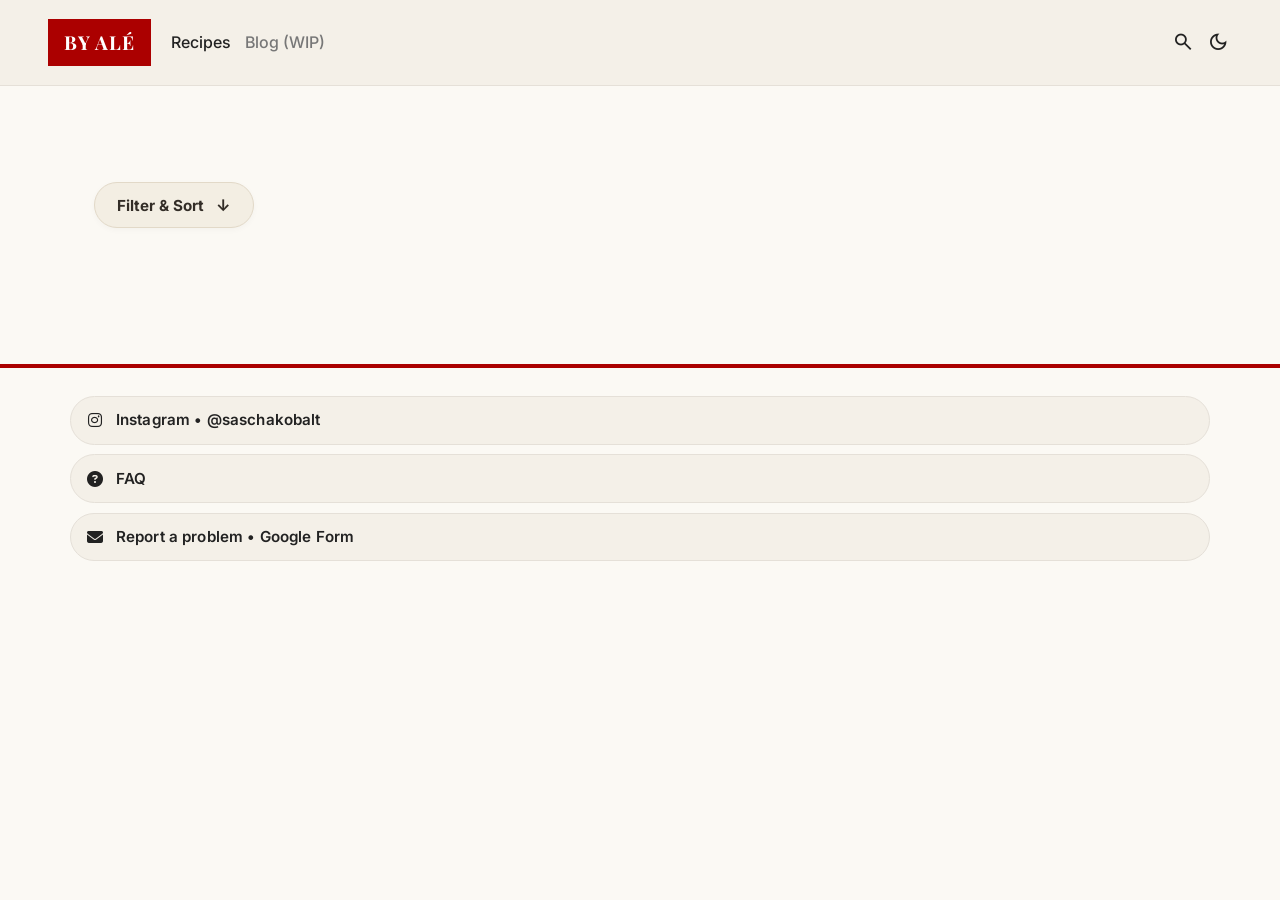
==== category.html @ 7e0773e8 "Add files via upload" ====
<!DOCTYPE html>
<html lang="en">
<head>
  <meta charset="UTF-8">
  <meta name="viewport" content="width=device-width, initial-scale=1.0">
  <title>Category - BY ALÉ</title>
  <link rel="stylesheet" href="styles.css">
  <link rel="stylesheet" href="https://fonts.googleapis.com/css2?family=Material+Symbols+Outlined:opsz,wght,FILL,GRAD@24,400,0,0" />
  <link rel="stylesheet" href="https://cdnjs.cloudflare.com/ajax/libs/font-awesome/6.5.2/css/all.min.css" crossorigin="anonymous" referrerpolicy="no-referrer" />
</head>
<body>

  <header class="navbar">
    <div class="nav-brand">
      <a href="index.html" class="logo-text">BY ALÉ</a>
    </div>
    <div class="nav-center" id="nav-center">
      <ul class="nav-links">
        <li><a href="index.html">Recipes</a></li>
        <li><span class="nav-disabled">Blog (WIP)</span></li>
      </ul>
      <div class="search-panel" id="search-panel" aria-hidden="true">
        <label class="sr-only" for="search-input">Search recipes</label>
        <input type="search" id="search-input" placeholder="Search" autocomplete="off">
      </div>
    </div>
    <div class="header-actions">
      <button type="button" id="search-toggle" class="search-toggle-btn" aria-label="Open recipe search">
        <span class="material-symbols-outlined">search</span>
      </button>
      <button type="button" id="theme-toggle" class="theme-toggle-btn" aria-label="Toggle theme">
        <span class="material-symbols-outlined" id="theme-icon">dark_mode</span>
      </button>
    </div>
  </header>

  <main class="container">
    <div class="category-header">
      <h1 id="category-title"></h1>
    </div>

    <section class="expressive-filters-container">
      <button type="button" class="filter-toggle-btn" id="filter-toggle">
        <span class="btn-text">Filter & Sort</span>
        <span class="toggle-icon">↓</span>
      </button>

      <div class="expressive-filters" id="filters-content">
        <div class="filter-section">
          <span class="filter-label">Continent</span>
          <div class="chips-group" id="continent-chips"></div>
        </div>

        <div class="filter-section">
          <span class="filter-label">Country</span>
          <div class="chips-group" id="country-chips"></div>
        </div>

        <div class="filter-section sort-section">
          <span class="filter-label">Sort</span>
          <div class="chips-group" id="sort-chips">
            <button class="chip active" data-value="default">Default</button>
            <button class="chip" data-value="title-asc">A – Z</button>
            <button class="chip" data-value="title-desc">Z – A</button>
          </div>
        </div>
      </div>
    </section>

    <section class="search-results-section" id="search-results-section" hidden>
      <h2 class="section-title">Search Results</h2>
      <p class="search-results-summary" id="search-results-summary"></p>
      <div class="recipes-grid search-results-grid" id="search-results-grid"></div>
    </section>

    <div class="recipes-grid" id="recipes-grid"></div>
  </main>

  <footer class="footer">
    <div class="footer-content">
      <div class="social-links">
        <a class="social-link" href="https://www.instagram.com/saschakobalt" target="_blank" rel="noopener noreferrer" aria-label="Visit Instagram profile">
          <span class="social-icon" aria-hidden="true">
            <i class="fa-brands fa-instagram"></i>
          </span>
          <span class="social-text">Instagram • @saschakobalt</span>
        </a>
        <a class="social-link" href="faq.html" aria-label="Open FAQ page">
          <span class="social-icon" aria-hidden="true">
            <i class="fa-solid fa-circle-question"></i>
          </span>
          <span class="social-text">FAQ</span>
        </a>
        <a class="social-link" href="https://forms.gle/3FCcQHXBFqMiV2AYA" target="_blank" rel="noopener noreferrer" aria-label="Open feedback form">
          <span class="social-icon" aria-hidden="true">
            <i class="fa-solid fa-envelope"></i>
          </span>
          <span class="social-text">Report a problem • Google Form</span>
        </a>
      </div>
    </div>
  </footer>

  <script src="script.js"></script>
</body>
</html>
---- styles.css ----
@import url('https://fonts.googleapis.com/css2?family=Playfair+Display:ital,wght@0,600;0,700;1,400&family=Inter:wght@400;500;600&display=swap');

:root {
  --font-heading: 'Playfair Display', Georgia, serif;
  --font-body: 'Inter', -apple-system, sans-serif;
  --bg-color: #fbf9f4;
  --text-color: #222222;
  --accent-color: #ab0000;
  --card-bg: #f4f0e8;
  --muted-color: #777777;
  --border-color: #e5e0d8;
}

[data-theme="dark"] {
  --bg-color: #0b0904;
  --text-color: #dedede;
  --accent-color: #ff5252;
  --card-bg: #18140c;
  --border-color: #28231b;
  --muted-color: #bfb6a8;
}

.navbar {
  display: flex;
  align-items: center;
  gap: 1rem;
  padding: 1.2rem 3rem;
  border-bottom: 1px solid var(--border-color);
  background-color: var(--card-bg);
  transition: background-color 0.3s ease, border-color 0.3s ease;
}

.nav-brand {
  display: flex;
  align-items: center;
  gap: 0.75rem;
  flex-shrink: 0;
}

.nav-center {
  display: flex;
  align-items: center;
  flex: 1 1 auto;
  min-width: 0;
}

.header-actions {
  display: flex;
  align-items: center;
  gap: 0.4rem;
  flex-shrink: 0;
}

.search-toggle-btn,
.theme-toggle-btn {
  background: none;
  border: none;
  color: var(--text-color);
  cursor: pointer;
  padding: 0.2rem;
  display: flex;
  align-items: center;
  justify-content: center;
  border-radius: 50%;
  transition: color 0.3s ease, transform 0.2s ease;
}

.search-toggle-btn:hover,
.theme-toggle-btn:hover {
  color: var(--accent-color);
  transform: scale(1.1);
}

.search-toggle-btn .material-symbols-outlined,
.theme-toggle-btn .material-symbols-outlined {
  font-size: 1.4rem;
}

.search-panel {
  display: none;
  align-items: center;
  width: 0;
  max-width: 0;
  opacity: 0;
  overflow: hidden;
  transition: width 0.25s ease, max-width 0.25s ease, opacity 0.2s ease, margin-right 0.25s ease;
  margin-right: 0;
}

.nav-center.is-search-active .search-panel {
  display: flex;
  flex: 1 1 auto;
  width: 100%;
  max-width: 100%;
  opacity: 1;
  margin-right: 0.45rem;
}

.search-panel.is-open {
  width: 100%;
  max-width: 100%;
  opacity: 1;
  margin-right: 0.45rem;
}

.search-panel input {
  width: 100%;
  border: 1px solid var(--border-color);
  border-radius: 999px;
  padding: 0.55rem 0.8rem;
  background-color: var(--bg-color);
  color: var(--text-color);
  font: inherit;
}

.search-panel input:focus {
  outline: none;
  border-color: var(--accent-color);
  box-shadow: 0 0 0 2px rgba(171, 0, 0, 0.12);
}

.sr-only {
  position: absolute;
  width: 1px;
  height: 1px;
  padding: 0;
  margin: -1px;
  overflow: hidden;
  clip: rect(0, 0, 0, 0);
  white-space: nowrap;
  border: 0;
}

* {
  box-sizing: border-box;
  margin: 0;
  padding: 0;
}

body {
  background-color: var(--bg-color);
  color: var(--text-color);
  font-family: var(--font-body);
  font-weight: 400;
  line-height: 1.6;
  transition: background-color 0.3s ease, color 0.3s ease;
}

body.search-active .hero-link {
  display: none;
}

a {
  text-decoration: none;
  color: inherit;
}

h1, h2, h3, h4,
.logo-text,
#category-title,
.recipe-card-title,
.recipe-header-title,
.latest-recipe h2,
.latest-recipe-card h2,
.featured-recipe-card h2 {
  font-family: var(--font-heading) !important;
}

.logo-text {
  background-color: var(--accent-color);
  color: #ffffff;
  padding: 0.5rem 1rem;
  font-family: var(--font-heading);
  font-weight: 700;
  font-size: 1.2rem;
  letter-spacing: 1px;
}

.nav-links {
  display: flex;
  align-items: center;
  gap: 0.9rem;
  list-style: none;
  margin-left: 0.25rem;
}

.nav-center.is-search-active .nav-links {
  display: none;
}

.nav-links a {
  font-weight: 500;
  color: var(--text-color);
  transition: color 0.3s ease;
}

.nav-disabled {
  font-weight: 500;
  color: var(--muted-color);
  cursor: not-allowed;
  user-select: none;
}

.container {
  max-width: 1140px;
  margin: 0 auto;
  padding: 3rem 1.5rem;
}

.hero-link {
  display: block;
  color: inherit;
}

.hero-section {
  display: flex;
  align-items: center;
  justify-content: space-between;
  gap: 1.25rem;
  background-color: var(--card-bg);
  border-radius: 8px;
  overflow: hidden;
  margin-bottom: 2.5rem;
  padding: 1.25rem 1.4rem;
  box-shadow: 0 4px 12px rgba(0, 0, 0, 0.03);
}

.hero-content {
  display: flex;
  flex-direction: column;
  justify-content: center;
  flex: 1;
}

.hero-label {
  text-transform: uppercase;
  font-size: 0.75rem;
  letter-spacing: 1px;
  color: var(--muted-color);
  margin-bottom: 0.4rem;
}

.hero-title {
  font-family: var(--font-heading);
  font-size: 1.35rem;
  line-height: 1.25;
  margin: 0;
  word-break: break-word;
}

.hero-title-inline {
  display: inline-block;
}

.hero-image-wrapper {
  width: 88px;
  height: 88px;
  flex-shrink: 0;
  border-radius: 8px;
  overflow: hidden;
  background-color: #f3eee3;
}

.hero-image {
  width: 100%;
  height: 100%;
  object-fit: cover;
  display: block;
}

.section-title {
  font-family: var(--font-heading);
  font-size: 1.8rem;
  margin-bottom: 2rem;
}

.search-results-section {
  margin-bottom: 2.5rem;
}

.search-results-section[hidden] {
  display: none;
}

.search-results-summary {
  color: var(--muted-color);
  margin-top: -0.5rem;
  margin-bottom: 1rem;
}

.categories-grid {
  display: grid;
  grid-template-columns: repeat(auto-fit, minmax(130px, 1fr));
  gap: 1.5rem;
  text-align: center;
  margin-bottom: 4rem;
}

.category-card {
  display: flex;
  flex-direction: column;
  align-items: center;
}

.category-image-wrapper {
  width: 110px;
  height: 110px;
  border-radius: 50%;
  overflow: hidden;
  margin-bottom: 0.8rem;
}

.category-image-wrapper img {
  width: 100%;
  height: 100%;
  object-fit: cover;
}

.category-title {
  font-weight: 700;
  font-size: 0.95rem;
}

.category-header {
  margin-bottom: 3rem;
}

.category-header h1 {
  font-family: var(--font-heading);
  font-size: 2.5rem;
}

.recipes-grid {
  display: grid;
  grid-template-columns: repeat(auto-fill, minmax(240px, 1fr));
  gap: 2rem;
}

.recipe-card-img {
  width: 100%;
  height: 200px;
  object-fit: cover;
  border-radius: 4px;
}

.recipe-card-title {
  font-weight: 700;
  font-size: 1.1rem;
  margin-top: 0.8rem;
}

.recipe-header {
  display: grid;
  grid-template-columns: 1fr 1fr;
  gap: 3rem;
  align-items: center;
  margin-bottom: 4rem;
}

.recipe-header-title {
  font-family: var(--font-heading);
  font-size: 3rem;
  line-height: 1.1;
}

.recipe-header-image img {
  width: 100%;
  height: 400px;
  object-fit: cover;
  border-radius: 8px;
}

.recipe-body {
  display: grid;
  grid-template-columns: 320px 1fr;
  gap: 4rem;
}

.recipe-hero {
  display: flex;
  flex-direction: column;
  gap: 1.25rem;
  margin-bottom: 1.25rem;
}

.meta-box {
  background-color: var(--card-bg);
  padding: 1.5rem;
  border-radius: 4px;
  margin-bottom: 1.25rem;
}

.print-recipe-btn {
  display: inline-flex;
  align-items: center;
  gap: 0.7rem;
  padding: 0.7rem 0.9rem;
  border: 1px solid var(--border-color);
  border-radius: 999px;
  background-color: var(--card-bg);
  color: var(--text-color);
  font-size: 0.95rem;
  font-weight: 600;
  letter-spacing: 0.01em;
  cursor: pointer;
  transition: background-color 0.3s ease, color 0.3s ease, transform 0.2s ease, border-color 0.3s ease;
  width: 100%;
  justify-content: flex-start;
  margin-bottom: 1.25rem;
}

.print-recipe-btn:hover {
  background-color: var(--accent-color);
  color: #ffffff;
  border-color: var(--accent-color);
  transform: translateY(-2px);
}

.meta-item {
  margin-bottom: 1rem;
}

.meta-item:last-child {
  margin-bottom: 0;
}

.meta-label {
  font-weight: 700;
  font-size: 0.9rem;

}

.meta-value {
  color: #555;
  font-size: 0.95rem;
}

.ingredients-title, .instructions-title {
  font-family: var(--font-heading);
  font-size: 1.8rem;
  margin-bottom: 1.5rem;
}

.ingredients-list {
  list-style: none;
}

.ingredient-item {
  display: flex;
  align-items: flex-start;
  gap: 0.8rem;
  padding: 0.8rem 0;
  border-bottom: 1px solid var(--border-color);
  font-size: 0.95rem;
}

.ingredient-item input {
  margin-top: 0.3rem;
  accent-color: var(--accent-color);
}

.instructions-list {
  list-style: none;
  counter-reset: step-counter;
}

.instruction-step {
  position: relative;
  padding-left: 2.5rem;
  margin-bottom: 2rem;
  font-size: 1rem;
}

.instruction-step::before {
  counter-increment: step-counter;
  content: counter(step-counter) ".";
  position: absolute;
  left: 0;
  top: 0;
  font-weight: 700;
  font-size: 1.1rem;
}

.featured-recipe-card,
.hero-card,
.latest-recipe-card,
.latest-recipe {
  background-color: #ffffff !important;
  border-color: #e5e0d8 !important;
}

.featured-recipe-card *,
.hero-card *,
.latest-recipe-card *,
.latest-recipe * {
  color: initial !important;
}

.featured-recipe-card h2,
.hero-card h2,
.latest-recipe-card h2,
.latest-recipe h2,
.featured-recipe-card a,
.hero-card a,
.latest-recipe-card a,
.latest-recipe a {
  color: #222222 !important;
}

.featured-recipe-card .label,
.hero-card .label,
.latest-recipe-card .label,
.latest-recipe .label {
  color: #7a7063 !important;
}

.latest-recipe,
.latest-recipe-card,
.featured-recipe-card {
  display: flex !important;
  flex-direction: row !important;
  align-items: center !important;
  background-color: var(--card-bg) !important;
  border: 1px solid var(--border-color) !important;
  border-radius: 16px !important;
  padding: 12px !important;
  gap: 16px !important;
  overflow: hidden !important;
}

.latest-recipe-content,
.latest-recipe-card > div,
.featured-recipe-card > div {
  flex: 1 !important;
  padding: 0 !important;
  background: transparent !important;
}

.latest-recipe .label,
.latest-recipe-card .label,
.featured-recipe-card .label {
  font-size: 0.75rem !important;
  text-transform: uppercase !important;
  letter-spacing: 1px !important;
  color: var(--accent-color) !important;
  margin-bottom: 4px !important;
}

.latest-recipe h2,
.latest-recipe-card h2,
.featured-recipe-card h2 {
  font-family: var(--font-heading) !important;
  font-size: 1rem !important;
  line-height: 1.25 !important;
  color: var(--text-color) !important;
  margin: 0 !important;
}

.footer {
  border-top: 4px solid var(--accent-color);
  padding: 1.25rem 1.5rem 1.25rem;
  margin-top: 3rem;
}

@media (max-width: 768px) {
  .latest-recipe,
  .latest-recipe-card,
  .featured-recipe-card {
    display: flex !important;
    flex-direction: row !important;
    align-items: center !important;
    gap: 0.8rem !important;
    padding: 0.6rem !important;
    border-radius: 12px !important;
  }

  .latest-recipe img,
  .latest-recipe-card img,
  .featured-recipe-card img {
    width: 100px !important;
    height: 100px !important;
    min-width: 100px !important;
    aspect-ratio: 1 / 1 !important;
    object-fit: cover !important;
    border-radius: 8px !important;
  }

  .latest-recipe-content,
  .latest-recipe-card > div,
  .featured-recipe-card > div {
    padding: 0 0.4rem !important;
    display: flex !important;
    flex-direction: column !important;
    justify-content: center !important;
  }

  .latest-recipe h2,
  .latest-recipe-card h2,
  .featured-recipe-card h2 {
    font-size: 1.05rem !important;
    line-height: 1.25 !important;
    margin-top: 0.2rem !important;
    margin-bottom: 0 !important;
  }

  .latest-recipe .label,
  .latest-recipe-card .label,
  .featured-recipe-card .label {
    font-size: 0.7rem !important;
    letter-spacing: 0.8px !important;
    margin-bottom: 0.1rem !important;
  }
}

.footer-content {
  max-width: 1140px;
  margin: 0 auto;
  padding-top: 0;
}

.social-links {
  margin-top: 0.5rem;
  display: flex;
  flex-direction: column;
  align-items: flex-start;
  gap: 0.6rem;
}

.social-link {
  display: inline-flex;
  align-items: center;
  gap: 0.7rem;
  padding: 0.7rem 0.9rem;
  border: 1px solid var(--border-color);
  border-radius: 999px;
  background-color: var(--card-bg);
  color: var(--text-color);
  transition: background-color 0.3s ease, color 0.3s ease, transform 0.2s ease, border-color 0.3s ease;
  width: 100%;
  justify-content: flex-start;
}

.social-link:hover {
  background-color: var(--accent-color);
  color: #ffffff;
  border-color: var(--accent-color);
  transform: translateY(-2px);
}

.social-icon {
  display: inline-flex;
  align-items: center;
  justify-content: center;
  width: 1.2rem;
  height: 1.2rem;
  flex-shrink: 0;
}

.social-icon i {
  font-size: 1rem;
  line-height: 1;
}

.social-text {
  font-size: 0.95rem;
  font-weight: 600;
  letter-spacing: 0.01em;
}

.filters-bar {
  display: flex;
  flex-wrap: wrap;
  gap: 1.5rem;
  margin-bottom: 2.5rem;
  padding: 1rem 1.5rem;
  background-color: #ffffff;
  border: 1px solid var(--border-color);
  border-radius: 4px;
}

.filter-group {
  display: flex;
  align-items: center;
  gap: 0.5rem;
}

.filter-group label {
  font-size: 0.9rem;
  font-weight: 700;
  color: #555;
}

.filter-group select {
  padding: 0.4rem 0.8rem;
  border: 1px solid var(--border-color);
  border-radius: 4px;
  background-color: var(--bg-color);
  font-family: var(--font-body);
  font-size: 0.9rem;
  color: var(--text-color);
  cursor: pointer;
  outline: none;
}

.filter-group select:focus {
  border-color: var(--accent-color);
}

.expressive-filters-container {
  margin-bottom: 2.5rem;
}

.filter-toggle-btn {
  display: flex;
  align-items: center;
  justify-content: space-between;
  gap: 0.75rem;
  background-color: #f3eee3;
  border: 1.5px solid #e2d9c8;
  color: #332d27;
  padding: 0.75rem 1.4rem;
  border-radius: 100px;
  font-family: var(--font-body);
  font-size: 0.95rem;
  font-weight: 700;
  cursor: pointer;
  transition: all 0.25s cubic-bezier(0.2, 0, 0, 1);
  box-shadow: 0 2px 6px rgba(0, 0, 0, 0.03);
}

.filter-toggle-btn:hover {
  background-color: #ebd3ca;
  border-color: var(--accent-color);
}

.toggle-icon {
  display: inline-block;
  font-size: 1rem;
  transition: transform 0.3s ease;
}

.expressive-filters-container.is-open .toggle-icon {
  transform: rotate(180deg);
}

.expressive-filters-container.is-open .filter-toggle-btn {
  background-color: var(--accent-color);
  color: #ffffff;
  border-color: var(--accent-color);
  box-shadow: 0 4px 12px rgba(200, 50, 25, 0.2);
}

.expressive-filters {
  max-height: 0;
  opacity: 0;
  overflow: hidden;
  transition: max-height 0.4s cubic-bezier(0.2, 0, 0, 1), opacity 0.3s ease, margin 0.3s ease;
  display: flex;
  flex-direction: column;
  gap: 1.25rem;
  background-color: #f3eee3;
  border-radius: 24px;
  padding: 0 1.5rem;
}

.expressive-filters-container.is-open .expressive-filters {
  max-height: 500px;
  opacity: 1;
  margin-top: 0.8rem;
  padding: 1.5rem;
}

.filter-section {
  display: flex;
  align-items: center;
  gap: 1rem;
}

.filter-label {
  font-weight: 700;
  font-size: 0.85rem;
  text-transform: uppercase;
  letter-spacing: 1.2px;
  color: #7a7063;
  min-width: 80px;
}

.chips-group {
  display: flex;
  flex-wrap: wrap;
  gap: 0.6rem;
  align-items: center;
}

.chip {
  appearance: none;
  border: 1.5px solid #e2d9c8;
  background-color: #ffffff;
  color: #332d27;
  padding: 0.55rem 1.2rem;
  border-radius: 100px;
  font-family: var(--font-body);
  font-size: 0.9rem;
  font-weight: 500;
  cursor: pointer;
  transition: all 0.25s cubic-bezier(0.2, 0, 0, 1);
  user-select: none;
}

.chip:hover {
  background-color: #ebd3ca;
  border-color: #c83219;
  transform: translateY(-2px);
}

.chip.active {
  background-color: var(--accent-color);
  color: #ffffff;
  border-color: var(--accent-color);
  box-shadow: 0 4px 12px rgba(200, 50, 25, 0.25);
  font-weight: 700;
}

.chip:active {
  transform: scale(0.95);
}

@media (max-width: 600px) {
  .filter-section {
    flex-direction: column;
    align-items: flex-start;
    gap: 0.5rem;
  }
}

.recipe-card-img {
  width: 100%;
  aspect-ratio: 1 / 1;
  object-fit: cover;
  border-radius: 8px;
}

.recipe-header-image img {
  width: 100%;
  aspect-ratio: 1 / 1;
  object-fit: cover;
  border-radius: 12px;
  display: block;
}

.ingredients-expandable {
  background-color: var(--card-bg);
  border-radius: 16px;
  padding: 1rem 1.25rem;
  margin-bottom: 1.25rem;
  border: 1px solid var(--border-color);
}

.ingredients-summary {
  display: flex;
  justify-content: space-between;
  align-items: center;
  font-family: var(--font-heading);
  font-size: 1.4rem;
  font-weight: 700;
  cursor: pointer;
  list-style: none;
  user-select: none;
}

.ingredients-summary::-webkit-details-marker {
  display: none;
}

.summary-icon {
  font-size: 1.1rem;
  transition: transform 0.3s ease;
}

.ingredients-expandable[open] .summary-icon {
  transform: rotate(180deg);
}

.ingredients-list {
  margin-top: 1rem;
  padding-top: 0.5rem;
  border-top: 1px solid var(--border-color);
}

.ingredient-item {
  display: flex;
  align-items: flex-start;
  gap: 0.75rem;
  padding: 0.6rem 0;
  border-bottom: 1px solid var(--border-color);
  font-size: 0.95rem;
}

.ingredient-item:last-child {
  border-bottom: none;
}

.ingredient-item input[type="checkbox"] {
  margin-top: 0.25rem;
  width: 18px;
  height: 18px;
  accent-color: var(--accent-color);
  cursor: pointer;
}

@media print {
  @page {
    size: A4;
    margin: 12mm;
  }

  body {
    background: #ffffff !important;
    color: #111111 !important;
    font-size: 11pt;
  }

  .navbar,
  .footer,
  .theme-toggle-btn,
  .print-recipe-btn,
  .ingredients-expandable,
  .recipe-instructions {
    display: none !important;
  }

  .container {
    max-width: none !important;
    padding: 0 !important;
    margin: 0 !important;
  }

  .recipe-print-page {
    display: block;
    padding: 0;
  }

  .recipe-print-header {
    margin-bottom: 1rem;
    padding-bottom: 0.75rem;
    border-bottom: 1px solid #d8d0c5;
  }

  .recipe-print-header h1 {
    font-family: var(--font-heading) !important;
    font-size: 24pt !important;
    line-height: 1.15 !important;
    margin: 0 !important;
  }

  .recipe-print-meta {
    margin-top: 0.35rem;
    font-size: 10pt;
    color: #555555;
  }

  .recipe-print-grid {
    display: grid;
    grid-template-columns: 170px 1fr;
    gap: 1rem;
    align-items: start;
    margin-bottom: 1rem;
  }

  .recipe-print-image {
    width: 170px;
    aspect-ratio: 1 / 1;
    object-fit: cover;
    border-radius: 8px;
    display: block;
  }

  .recipe-print-ingredients {
    padding: 0.25rem 0 0;
  }

  .recipe-print-ingredients h2,
  .recipe-print-instructions h2 {
    font-family: var(--font-heading) !important;
    font-size: 14pt !important;
    margin: 0 0 0.4rem !important;
  }

  .recipe-print-ingredients-list {
    list-style: none;
    padding: 0;
    margin: 0;
    column-count: 2;
    column-gap: 1rem;
  }

  .recipe-print-ingredients-list li {
    break-inside: avoid;
    padding: 0.25rem 0;
    font-size: 10pt;
  }

  .recipe-print-instructions {
    margin-top: 0.8rem;
  }

  .recipe-print-instructions ol {
    padding-left: 1.2rem;
    margin: 0;
  }

  .recipe-print-instructions li {
    margin-bottom: 0.45rem;
    font-size: 10pt;
    line-height: 1.35;
  }
}

@media (max-width: 768px) {
  .navbar {
    padding: 1rem 1.5rem;
  }

  .container {
    padding: 1.5rem 1rem;
  }

  .recipes-grid {
    grid-template-columns: repeat(2, 1fr);
    gap: 1rem;
  }

  .recipe-card-title {
    font-size: 0.9rem;
    line-height: 1.2;
    margin-top: 0.5rem;
  }

  .recipe-hero {
    display: flex;
    flex-direction: column;
    gap: 1rem;
    margin-bottom: 1.5rem;
  }

  .recipe-header-title {
    font-size: 1.8rem;
    line-height: 1.2;
  }

  .meta-box {
    display: flex;
    gap: 1.5rem;
    background-color: var(--card-bg);
    padding: 0.8rem 1.2rem;
    border-radius: 12px;
    margin-bottom: 1.5rem;
  }

  .meta-item {
    display: flex;
    gap: 0.4rem;
    font-size: 0.9rem;
    margin-bottom: 0;
  }

  .meta-label {
    font-weight: 700;
  }

  .instructions-title {
    font-size: 1.4rem;
    margin-bottom: 1rem;
  }

  .instruction-step {
    font-size: 0.95rem;
    padding-left: 2rem;
    margin-bottom: 1.2rem;
  }
}

img {
  filter: saturate(1.25) contrast(1.05) brightness(1.1);
  transition: filter 0.3s ease;
}

.faq-container {
  display: flex;
  flex-direction: column;
  gap: 0.3rem;
  max-width: 800px;
}

.faq-answer {
  margin-top: 0.8rem;
  padding-top: 0.8rem;
  border-top: 1px solid var(--border-color);
  color: var(--text-color);
  font-size: 0.95rem;
  line-height: 1.6;
}
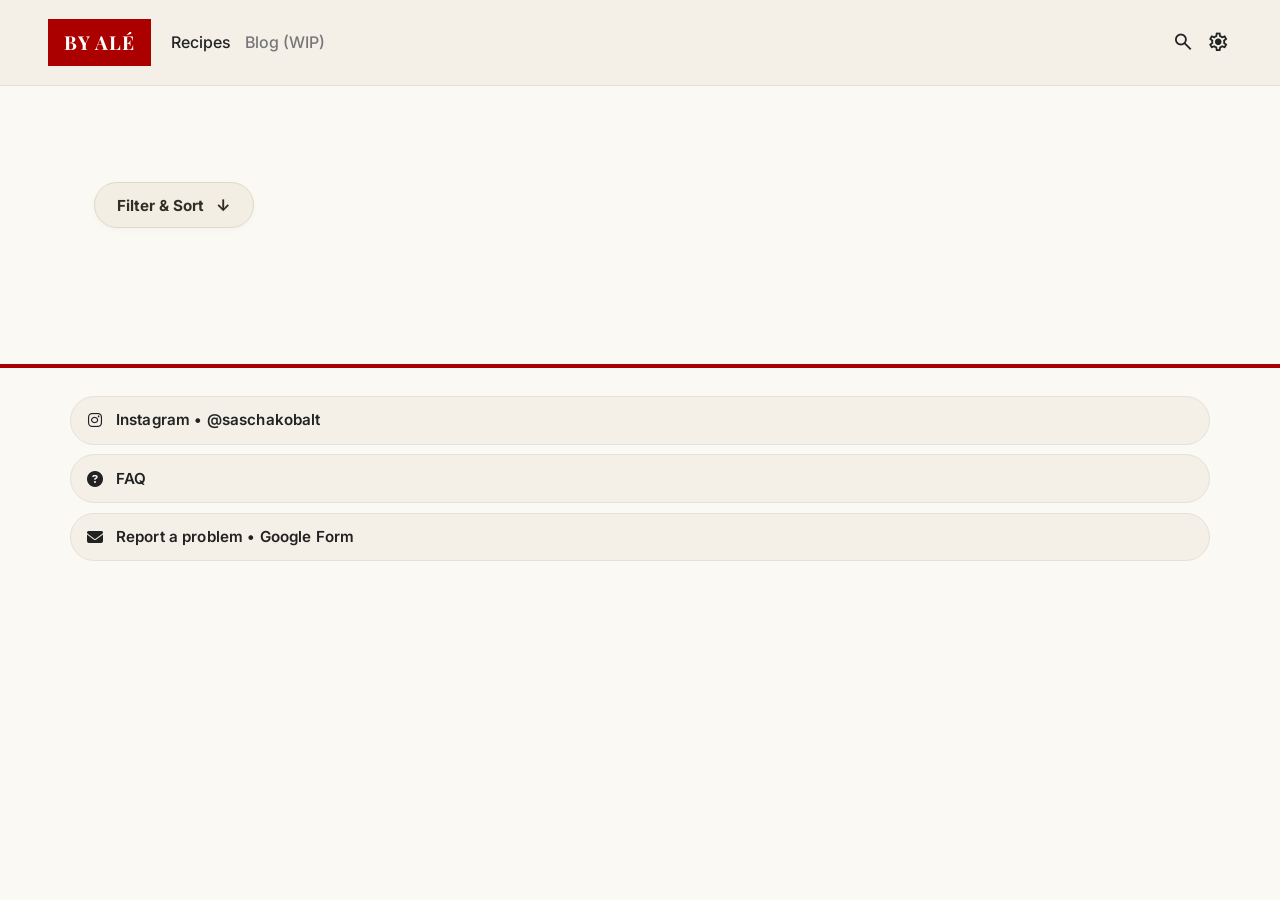
==== commit f119b310: "Add files via upload" ====
--- a/category.html
+++ b/category.html
@@ -16,21 +16,48 @@
     </div>
     <div class="nav-center" id="nav-center">
       <ul class="nav-links">
-        <li><a href="index.html">Recipes</a></li>
-        <li><span class="nav-disabled">Blog (WIP)</span></li>
+        <li><a href="index.html" data-i18n="nav.recipes">Recipes</a></li>
+        <li><span class="nav-disabled" data-i18n="nav.blog">Blog (WIP)</span></li>
       </ul>
       <div class="search-panel" id="search-panel" aria-hidden="true">
-        <label class="sr-only" for="search-input">Search recipes</label>
-        <input type="search" id="search-input" placeholder="Search" autocomplete="off">
+        <label class="sr-only" for="search-input" data-i18n="buttons.searchLabel">Search recipes</label>
+        <input type="search" id="search-input" placeholder="Search" data-i18n-placeholder="buttons.searchPlaceholder" autocomplete="off">
       </div>
     </div>
     <div class="header-actions">
-      <button type="button" id="search-toggle" class="search-toggle-btn" aria-label="Open recipe search">
+      <button type="button" id="search-toggle" class="search-toggle-btn" aria-label="Open recipe search" data-i18n-aria-label="buttons.search">
         <span class="material-symbols-outlined">search</span>
       </button>
-      <button type="button" id="theme-toggle" class="theme-toggle-btn" aria-label="Toggle theme">
-        <span class="material-symbols-outlined" id="theme-icon">dark_mode</span>
-      </button>
+      <div class="settings-shell">
+        <button type="button" id="theme-toggle" class="theme-toggle-btn settings-toggle-btn" aria-label="Open settings" data-i18n-aria-label="buttons.settings" aria-expanded="false" aria-controls="settings-popover">
+          <span class="material-symbols-outlined" id="theme-icon">settings</span>
+        </button>
+        <div class="settings-popover" id="settings-popover" role="dialog" aria-label="Settings">
+          <div class="settings-group">
+            <span class="settings-label" data-i18n="settings.theme">Theme</span>
+            <div class="settings-option-grid">
+              <button type="button" class="settings-option-btn" data-setting="theme" data-value="light" data-i18n="settings.light">Light</button>
+              <button type="button" class="settings-option-btn" data-setting="theme" data-value="dark" data-i18n="settings.dark">Dark</button>
+            </div>
+          </div>
+          <div class="settings-group">
+            <span class="settings-label" data-i18n="settings.language">Language</span>
+            <div class="settings-option-grid">
+              <button type="button" class="settings-option-btn" data-setting="language" data-value="en" data-i18n="settings.english">English</button>
+              <button type="button" class="settings-option-btn" data-setting="language" data-value="de" data-i18n="settings.german">Deutsch</button>
+              <button type="button" class="settings-option-btn" data-setting="language" data-value="ru" data-i18n="settings.russian">Русский</button>
+            </div>
+          </div>
+          <div class="settings-group">
+            <div class="settings-toggle-row">
+              <span class="settings-label" data-i18n="settings.highContrast">High Contrast</span>
+              <button type="button" class="settings-switch" id="contrast-toggle" data-setting="contrast" aria-pressed="false">
+                <span class="switch-track"><span class="switch-thumb"></span></span>
+              </button>
+            </div>
+          </div>
+        </div>
+      </div>
     </div>
   </header>
 
@@ -41,34 +68,34 @@
 
     <section class="expressive-filters-container">
       <button type="button" class="filter-toggle-btn" id="filter-toggle">
-        <span class="btn-text">Filter & Sort</span>
+        <span class="btn-text" data-i18n="category.filterAndSort">Filter & Sort</span>
         <span class="toggle-icon">↓</span>
       </button>
 
       <div class="expressive-filters" id="filters-content">
         <div class="filter-section">
-          <span class="filter-label">Continent</span>
+          <span class="filter-label" data-i18n="category.continent">Continent</span>
           <div class="chips-group" id="continent-chips"></div>
         </div>
 
         <div class="filter-section">
-          <span class="filter-label">Country</span>
+          <span class="filter-label" data-i18n="category.country">Country</span>
           <div class="chips-group" id="country-chips"></div>
         </div>
 
         <div class="filter-section sort-section">
-          <span class="filter-label">Sort</span>
+          <span class="filter-label" data-i18n="category.sort">Sort</span>
           <div class="chips-group" id="sort-chips">
-            <button class="chip active" data-value="default">Default</button>
-            <button class="chip" data-value="title-asc">A – Z</button>
-            <button class="chip" data-value="title-desc">Z – A</button>
+            <button class="chip active" data-value="default" data-i18n="category.default">Default</button>
+            <button class="chip" data-value="title-asc" data-i18n="category.az">A – Z</button>
+            <button class="chip" data-value="title-desc" data-i18n="category.za">Z – A</button>
           </div>
         </div>
       </div>
     </section>
 
     <section class="search-results-section" id="search-results-section" hidden>
-      <h2 class="section-title">Search Results</h2>
+      <h2 class="section-title" data-i18n="search.resultsTitle">Search Results</h2>
       <p class="search-results-summary" id="search-results-summary"></p>
       <div class="recipes-grid search-results-grid" id="search-results-grid"></div>
     </section>
@@ -89,13 +116,13 @@
           <span class="social-icon" aria-hidden="true">
             <i class="fa-solid fa-circle-question"></i>
           </span>
-          <span class="social-text">FAQ</span>
+          <span class="social-text" data-i18n="footer.faq">FAQ</span>
         </a>
         <a class="social-link" href="https://forms.gle/3FCcQHXBFqMiV2AYA" target="_blank" rel="noopener noreferrer" aria-label="Open feedback form">
           <span class="social-icon" aria-hidden="true">
             <i class="fa-solid fa-envelope"></i>
           </span>
-          <span class="social-text">Report a problem • Google Form</span>
+          <span class="social-text" data-i18n="footer.reportProblem">Report a problem • Google Form</span>
         </a>
       </div>
     </div>
--- a/styles.css
+++ b/styles.css
@@ -49,6 +49,12 @@
   align-items: center;
   gap: 0.4rem;
   flex-shrink: 0;
+  margin-left: auto;
+}
+
+.settings-wrapper {
+  display: flex;
+  align-items: center;
 }
 
 .search-toggle-btn,
@@ -74,6 +80,138 @@
 .search-toggle-btn .material-symbols-outlined,
 .theme-toggle-btn .material-symbols-outlined {
   font-size: 1.4rem;
+}
+
+.settings-shell {
+  position: relative;
+}
+
+.settings-popover {
+  position: absolute;
+  top: calc(100% + 0.65rem);
+  right: 0;
+  min-width: 260px;
+  padding: 1rem;
+  border: 1px solid var(--border-color);
+  border-radius: 16px;
+  background-color: var(--card-bg);
+  box-shadow: 0 14px 46px rgba(0, 0, 0, 0.12);
+  display: none;
+  flex-direction: column;
+  gap: 0.9rem;
+  z-index: 20;
+}
+
+.settings-popover.is-open {
+  display: flex;
+}
+
+.settings-group {
+  display: flex;
+  flex-direction: column;
+  gap: 0.45rem;
+}
+
+.settings-label {
+  font-size: 0.82rem;
+  font-weight: 700;
+  letter-spacing: 0.12em;
+  text-transform: uppercase;
+  color: var(--muted-color);
+}
+
+.settings-option-grid {
+  display: flex;
+  flex-wrap: wrap;
+  gap: 0.55rem;
+}
+
+.settings-option-btn,
+.settings-switch {
+  border: 1px solid var(--border-color);
+  background-color: var(--bg-color);
+  color: var(--text-color);
+  border-radius: 999px;
+  padding: 0.45rem 0.8rem;
+  font: inherit;
+  transition: background-color 0.2s ease, color 0.2s ease, border-color 0.2s ease;
+}
+
+.settings-option-btn:hover,
+.settings-switch:hover {
+  border-color: var(--accent-color);
+  color: var(--accent-color);
+}
+
+.settings-option-btn.is-active {
+  background-color: var(--accent-color);
+  color: #ffffff;
+  border-color: var(--accent-color);
+}
+
+.settings-toggle-row {
+  display: flex;
+  align-items: center;
+  justify-content: space-between;
+  gap: 0.75rem;
+}
+
+.settings-switch {
+  padding: 0.2rem;
+  display: inline-flex;
+  align-items: center;
+}
+
+.switch-track {
+  width: 2.35rem;
+  height: 1.3rem;
+  border-radius: 999px;
+  background-color: var(--border-color);
+  display: inline-flex;
+  align-items: center;
+  padding: 0.16rem;
+  transition: background-color 0.2s ease;
+}
+
+.switch-thumb {
+  width: 0.95rem;
+  height: 0.95rem;
+  border-radius: 50%;
+  background-color: #ffffff;
+  transform: translateX(0);
+  transition: transform 0.2s ease;
+}
+
+.settings-switch[aria-pressed="true"] .switch-track {
+  background-color: var(--accent-color);
+}
+
+.settings-switch[aria-pressed="true"] .switch-thumb {
+  transform: translateX(1.05rem);
+}
+
+body[data-contrast="high"] {
+  background-image: linear-gradient(90deg, rgba(255,255,255,0.85) 0%, rgba(255,255,255,0.85) 100%);
+}
+
+body[data-contrast="high"] .hero-section,
+body[data-contrast="high"] .category-card,
+body[data-contrast="high"] .recipe-card,
+body[data-contrast="high"] .settings-popover,
+body[data-contrast="high"] .card,
+body[data-contrast="high"] .ingredients-expandable {
+  box-shadow: 0 0 0 2px var(--text-color);
+}
+
+body[data-contrast="high"] a,
+body[data-contrast="high"] button,
+body[data-contrast="high"] input {
+  text-decoration-thickness: 2px;
+}
+
+body[data-contrast="high"] .logo-text {
+  outline: 2px solid var(--text-color);
+  outline-offset: 2px;
 }
 
 .search-panel {
